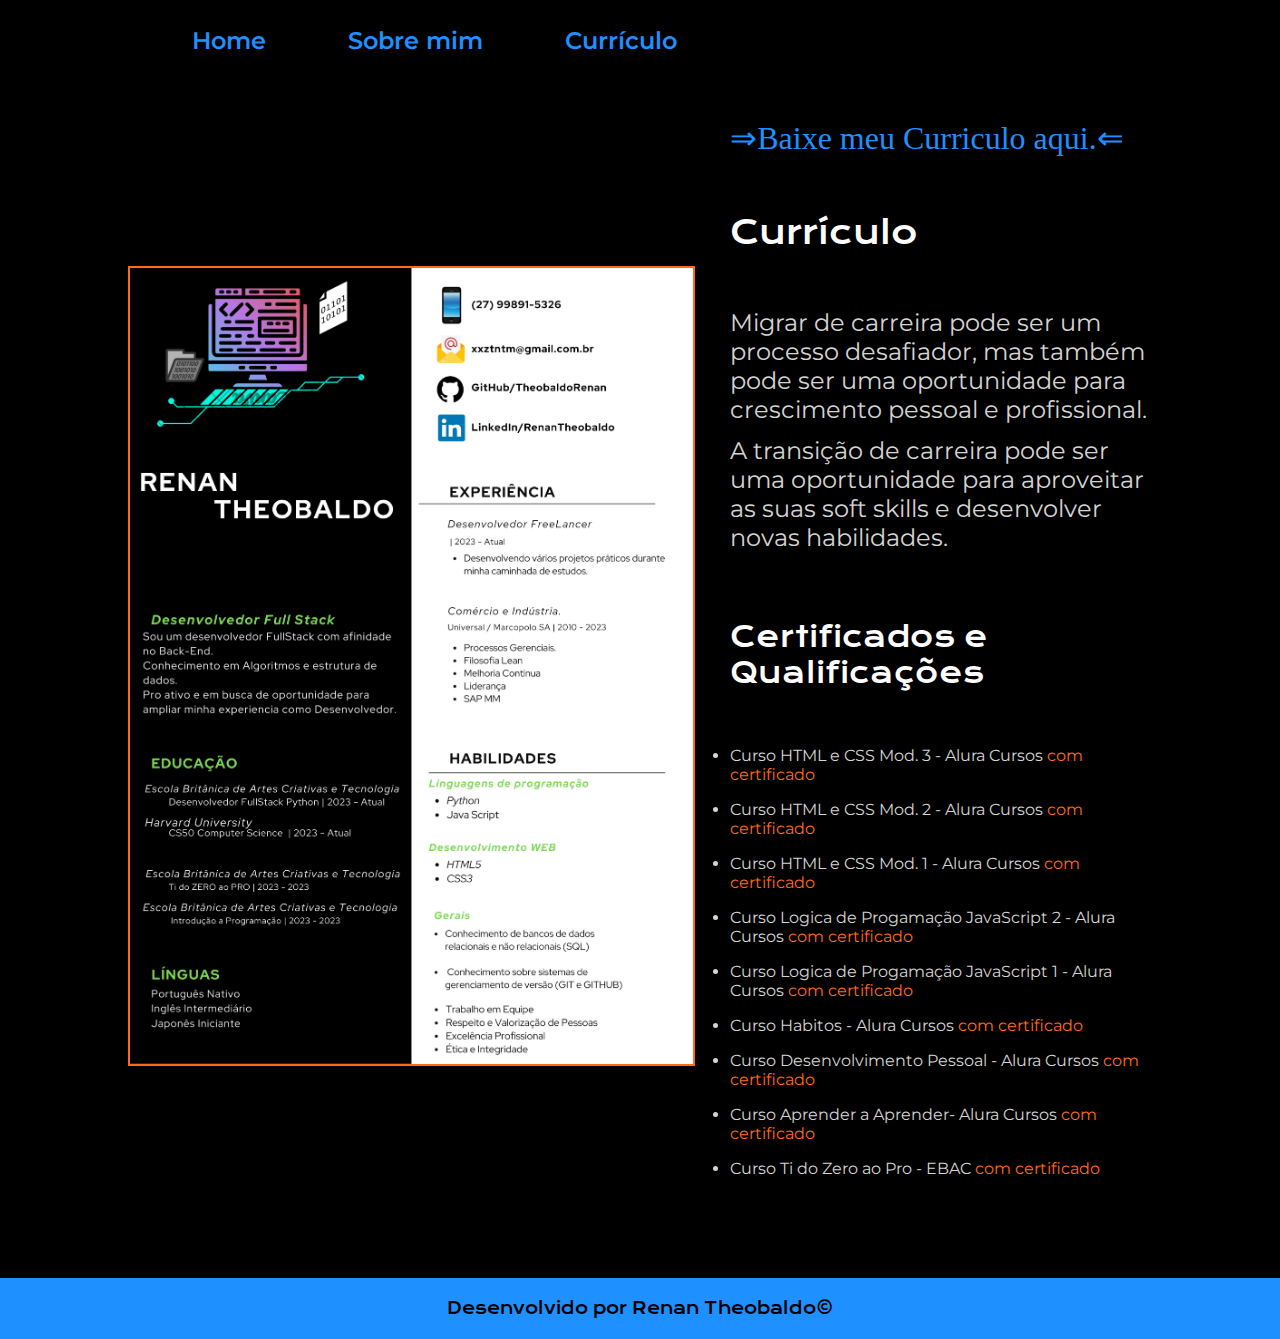
==== cv.html @ 648935fe "first commit" ====
<!DOCTYPE html>
<html lang="pt-br">

<head>
    <meta charset="UTF-8">
    <meta name="viewport" content="width=device-width, initial-scale=1.0">
    <title>Curriculo Renan Theobaldo</title>
    <link rel="stylesheet" href="./styles/style.css">
    <link rel="shortcut icon" href="favicon.ico" type="image/x-icon">
</head>

<body>

    <header class="cabecalho">
        <nav class="cabecalho-menu">
            <a class="cabecalho-menu-link" href="index.html">Home</a>
            <a class="cabecalho-menu-link" href="about.html" >Sobre mim</a>
            <a class="cabecalho-menu-link" href="cv.html" >Currículo</a>
        </nav>
    </header>

    <main class="apresentacao-cv">

        <img class="image-cv" src="Imagens/CV.jpg" alt="curriculo vitae Renan">
            
        <section class="apresentacao__conteudo__cv">
            
            <a class="download" href="Download/Dev_Renan_Theobaldo.pdf" target="_blank" download="CV Renan Theobaldo" type="application/pdf">&rArr;Baixe meu Curriculo aqui.&lArr;</a>

            <h1 class="titulo-principal">Currículo</h1>

            <div class="paragrafo-cv">
                <p class="texto" >Migrar de carreira pode ser um processo desafiador, mas também pode ser uma oportunidade para crescimento pessoal e profissional. </p>
                <p class="texto">A transição de carreira pode ser uma oportunidade para aproveitar as suas soft skills e desenvolver novas habilidades.</p>
            </div>          
            
            <h2 class="titulo-h2">Certificados e Qualificações</h2>

            <div class="cursos">
                <ul class="cursos">
                    <li>Curso HTML e CSS Mod. 3 - Alura Cursos <a  href="Imagens/Certificados/Curso HTML e CSS 3- Alura.pdf" target="_blank"  ><span>com certificado</span></a> </li>
                    <li>Curso HTML e CSS Mod. 2 - Alura Cursos <a href="Imagens/Certificados/Curso HTML e CSS 2 - Alura.pdf" target="_blank" ><span>com certificado</span></a></li>
                    <li>Curso HTML e CSS Mod. 1 - Alura Cursos <a href="Imagens/Certificados/Curso HTML e CSS 1- Alura.pdf" target="_blank" ><span>com certificado</span></a></li>
                    <li>Curso Logica de Progamação JavaScript 2 - Alura Cursos <a href="Imagens/Certificados/Curso Lógica de programação.2- Alura.pdf" target="_blank" ><span>com certificado</span></a></li>
                    <li>Curso Logica de Progamação JavaScript 1 - Alura Cursos <a href="Imagens/Certificados/Curso Lógica de programação JavaScript - Alura.pdf" target="_blank" ><span>com certificado</span></a></li>
                    <li>Curso Habitos - Alura Cursos <a href="Imagens/Certificados/Curso Hábitos - Alura.pdf" target="_blank" ><span>com certificado</span></a></li>
                    <li>Curso Desenvolvimento Pessoal - Alura Cursos <a href="Imagens/Certificados/Curso de Desenvolvimento Pessoal - Alura.pdf" target="_blank" ><span>com certificado</span></a></li>
                    <li>Curso Aprender a Aprender- Alura Cursos <a href="Imagens/Certificados/Curso Aprender a Aprender - Alura.pdf" target="_blank" ><span>com certificado</span></a></li>
                    <li>Curso Ti do Zero ao Pro - EBAC <a href="Imagens/Certificados/Curso Ti do Zero ao Pro - EBAC.pdf" target="_blank" ><span>com certificado</span></a></li>
                </ul>
            </div>     
        </section>    
    </main>    

    <footer>
        <p class="rodape">Desenvolvido por Renan Theobaldo&copy;</p>
    </footer>

</body>

</html>
---- styles/style.css ----
@import url('https://fonts.googleapis.com/css2?family=Krona+One&family=Montserrat&family=Permanent+Marker&display=swap');
/*  font-family: 'Krona One', sans-serif;
    font-family: 'Montserrat', sans-serif;
    font-family: 'Permanent Marker', cursive;   */

:root{
    --cor-primaria: #000000;
    --cor-secundaria:#1E90FF;
    --cor-terciaria:#ff691e;
    --cor-hover:#478dd344;

    --font-primaria: 'Krona One', sans-serif;
    --font-secundaria: 'Montserrat', sans-serif;
}

*{
    margin: 0;
    padding: 0;
}

body {
    background-color:var(--cor-primaria);
    box-sizing: border-box;
    color: white;
}

.titulo-principal{
    color: white;
    font-size: 2rem;
    font-family: var( --font-primaria);
    font-weight: 400;
}

.titulo-destaque{
    color: var(--cor-secundaria);
    font-family: var(--font-primaria);
    font-size: 2rem;
}

.titulo-h2{
    font-family: var(--font-primaria);
    font-weight: 400;
    font-size: 1.75rem;
}

.texto{
    color: rgb(212, 212, 212);
    font-size: 1.5rem;
    font-family: var(--font-secundaria);  
}

.paragrafo-index > p {
    padding-bottom: 12px;
}

.paragrafo-about > p{
    padding-bottom: 12px;
    font-size: 1.5rem;
}

.paragrafo-cv > p {
    padding-bottom: 12px;
}

.cabecalho{
    padding: 2% 0% 0% 15%;
}

.cabecalho-menu{
    display: flex;
    gap: 82px;    
}

.cabecalho-menu-link{
    font-family: var(--font-secundaria);
    font-size: 1.5rem;
    font-weight: 600;
    color: var(--cor-secundaria);
    text-decoration: none;
}

.apresentacao{
    padding: 5%  15%;
    display: flex;
    align-items: center;
    justify-content: space-between;
    
}

.apresentacao__conteudo{
    width: 60%;
    display: flex;
    flex-direction: column;
    gap: 40px;
}

.apresentacao-cv{
    margin: 5%  10%;
    display: flex;
    align-items: center;
    justify-content: space-between;
    gap: 35px;   
}

.apresentacao__conteudo__cv{
    width: 50%;
    display: flex;
    flex-direction: column;
    gap: 55px;
}

.button{
    display: flex;
    flex-direction: column;
    justify-content: space-between; 
    align-items: center;  
    gap: 32px;
}

.titulo-links{
    font-family: var(--font-primaria);
    font-weight: 400;
    font-size: 20px;
}

.link {
    display: flex;
    justify-content: center;
    gap: 16px;
    width: 50%;
    text-align: center;
    border: 2px solid var(--cor-secundaria) ;
    border-radius: 8px;
    font-size: 1.2rem;
    padding: 18px 0;
    text-decoration: none;
    font-family: var(--font-primaria);
    color: white;
    box-shadow: 5px 5px 5px #ff691e78;
}

.link img{
    height: 30px;
    border-radius: 5px;
}

.link:hover{
    background-color: var(--cor-hover);
    width: 50%;
    border: 2px solid var(--cor-terciaria);
}

.rodape{
    color: var(--cor-primaria);
    background-color: var(--cor-secundaria);
    padding: 20px;
    text-align: center;
    font-family: var(--font-primaria);
    font-size: 1rem;
    font-weight: lighter;
}

.cursos a {
    text-decoration: none;
    color: var(--cor-terciaria);
}

.download {
    text-decoration: none;
    color: var(--cor-secundaria);
    font-size: 2rem;
}

.img-index{
    border: 2px solid var(--cor-secundaria);
    box-shadow: 5px 5px 5px #ff691e78;
    border-radius: 8px;
    width: 30%;
}

.img-about{
    width: 35%;
}

.image-cv{
    border: 2px solid var(--cor-terciaria);
    width: 55%;
}

.cursos {
    color: rgb(212, 212, 212);
    font-size: 1rem;
    font-family: var(--font-secundaria);
    padding-bottom: 10px;
}

.cursos span{
    font-size: 0,50rem;
}

.cursos > li {
    padding-bottom: 1rem;
}

@media(max-width: 1200px){
        
    .cabecalho{
        padding:5% ;    
    }

    .cabecalho-menu{
        
        width: auto;
        gap: 5%;
    }

    .apresentacao{
        flex-direction: column-reverse;
        padding: 5%;
        gap: 25px;
    }
    .apresentacao__conteudo{
        width: auto;
    }

    .apresentacao-cv{
        flex-direction: column;
        padding: auto;
    }
    .apresentacao__conteudo__cv{
        width: auto;
    }

    .img-index{
        width: 50%;
    }

    .img-cv{
        width: auto;
    }

    .img-about{
        width: 45%;
    }

    .image-cv{
        width: 90%;
    }
}
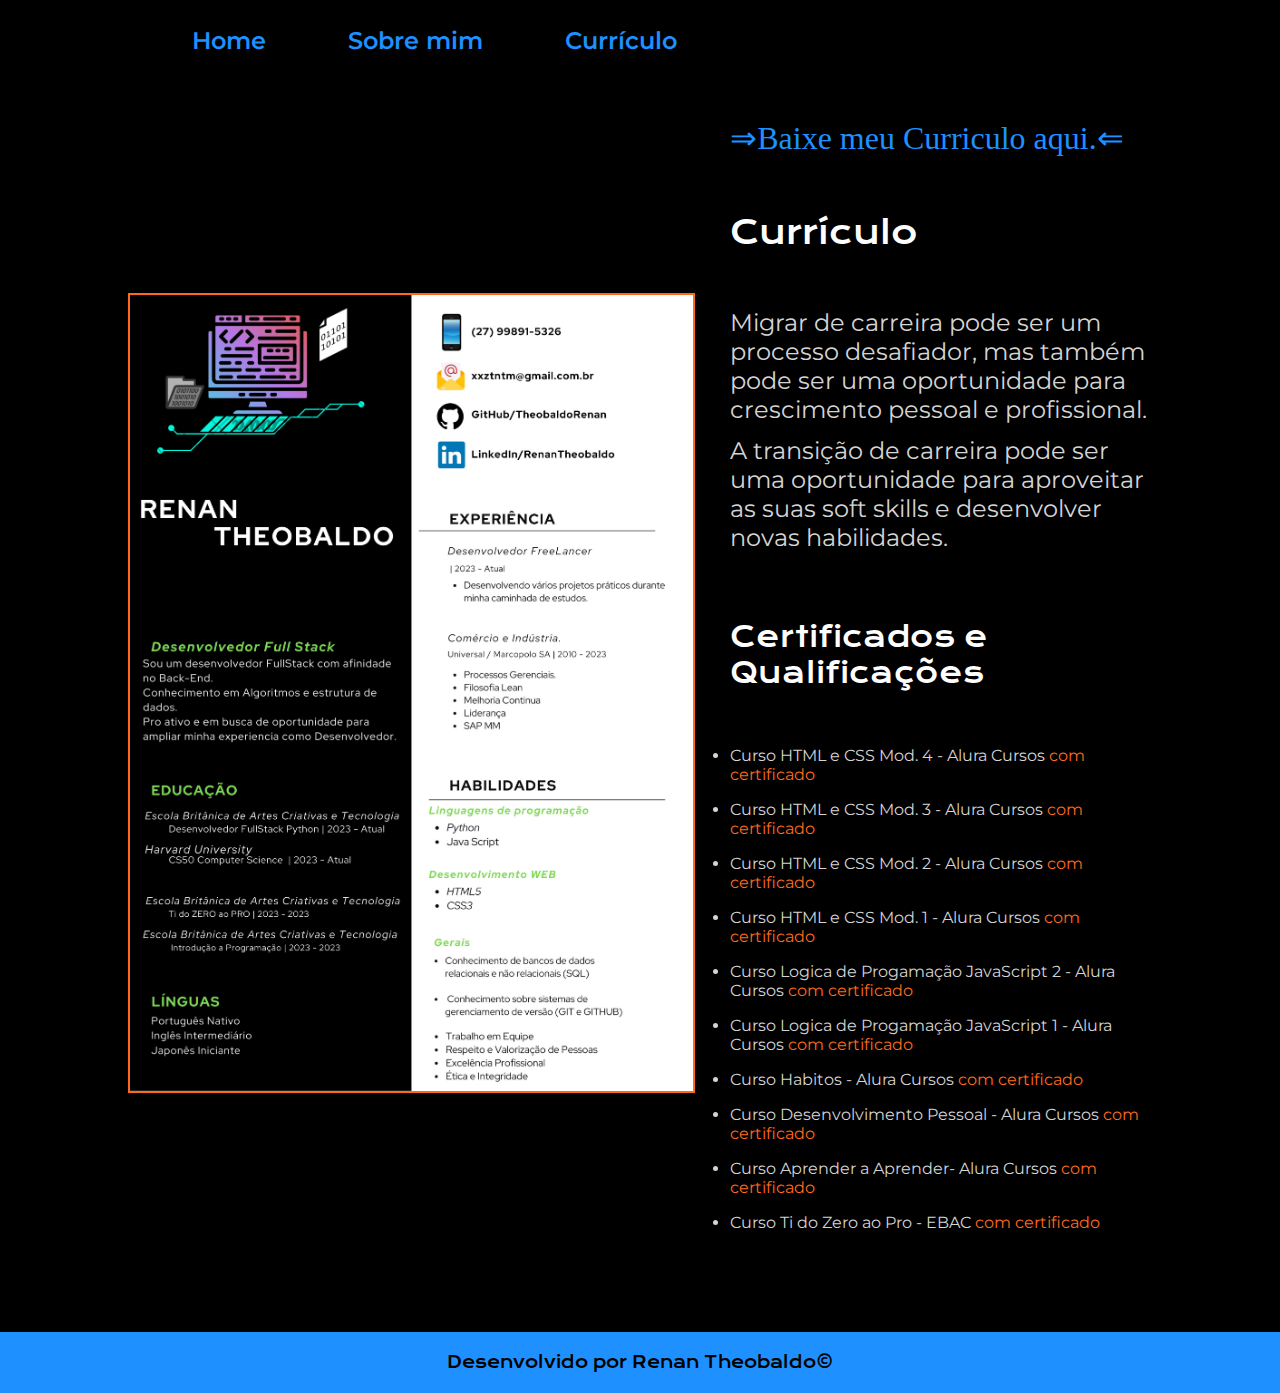
==== commit bda7d725: "Add course" ====
--- a/cv.html
+++ b/cv.html
@@ -38,6 +38,7 @@
 
             <div class="cursos">
                 <ul class="cursos">
+                    <li>Curso HTML e CSS Mod. 4 - Alura Cursos <a  href="Imagens/Certificados/Curso HTML e CSS 4 - Alura.pdf" target="_blank"  ><span>com certificado</span></a> </li>
                     <li>Curso HTML e CSS Mod. 3 - Alura Cursos <a  href="Imagens/Certificados/Curso HTML e CSS 3- Alura.pdf" target="_blank"  ><span>com certificado</span></a> </li>
                     <li>Curso HTML e CSS Mod. 2 - Alura Cursos <a href="Imagens/Certificados/Curso HTML e CSS 2 - Alura.pdf" target="_blank" ><span>com certificado</span></a></li>
                     <li>Curso HTML e CSS Mod. 1 - Alura Cursos <a href="Imagens/Certificados/Curso HTML e CSS 1- Alura.pdf" target="_blank" ><span>com certificado</span></a></li>
@@ -47,6 +48,7 @@
                     <li>Curso Desenvolvimento Pessoal - Alura Cursos <a href="Imagens/Certificados/Curso de Desenvolvimento Pessoal - Alura.pdf" target="_blank" ><span>com certificado</span></a></li>
                     <li>Curso Aprender a Aprender- Alura Cursos <a href="Imagens/Certificados/Curso Aprender a Aprender - Alura.pdf" target="_blank" ><span>com certificado</span></a></li>
                     <li>Curso Ti do Zero ao Pro - EBAC <a href="Imagens/Certificados/Curso Ti do Zero ao Pro - EBAC.pdf" target="_blank" ><span>com certificado</span></a></li>
+                    
                 </ul>
             </div>     
         </section>    
